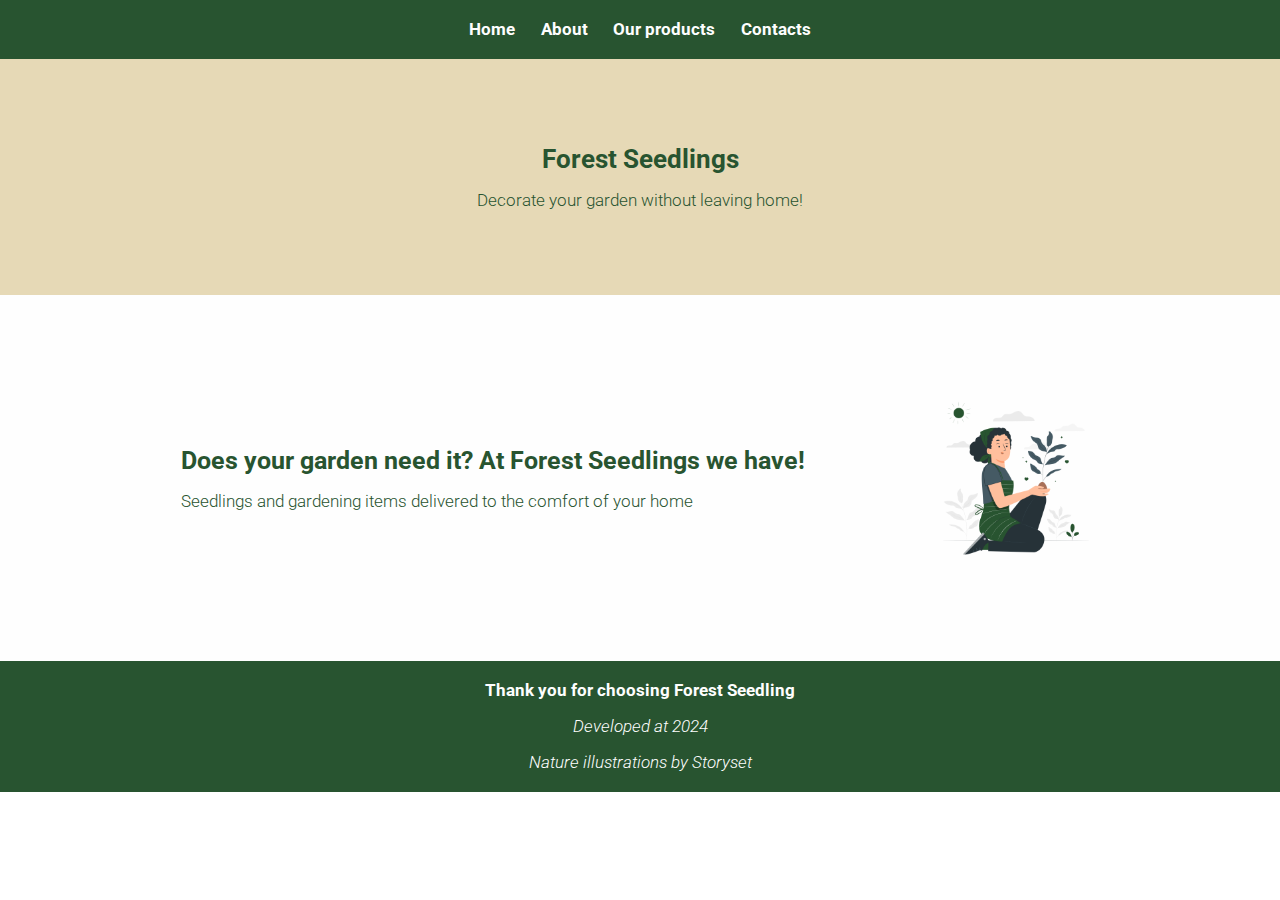
==== index.html @ 828b7651 "style home section" ====
<!DOCTYPE html>
<html lang="en">
    <head>
        <meta charset="UTF-8">
        <meta http-equiv="X-UA-Compatible" content="IE=edge">
        <meta name="viewport" content="width=device-width, initial-scale=1.0">
        <title>Forest Seedlings</title>
        <link rel="icon" type="image/x-icon" href="#">
        <link rel="stylesheet" href="./styles/reset.css">
        <link rel="stylesheet" href="./styles/header.css">
        <link rel="stylesheet" href="./styles/presentation.css">
        <link rel="stylesheet" href="./styles/home.css">
        <link rel="stylesheet" href="./styles/footer.css">
    </head>
    <body>
        <header class="header">
            <nav class="header__menu">
                <a href="index.html" class="anchor">Home</a>
                <a href="about.html" class="anchor">About</a>
                <a href="our-products.html" class="anchor">Our products</a>
                <a href="contacts.html" class="anchor">Contacts</a>
            </nav>
        </header>
        <div class="header-space">
            <p>H</p>
        </div>
        <main>
            <section class="presentation">
                <h1 class="presentation__title">Forest Seedlings</h1>
                <p class="presentation__text">Decorate your garden without leaving home!</p>
            </section>
            <section class="home">
                <div>
                    <h2 class="home__title">
                        Does your garden need it? At Forest Seedlings we have!
                    </h2>
                    <p class="home__text">
                        Seedlings and gardening items delivered to the comfort of your home
                    </p>
                </div>
                <img
                    src="./assets/Seeding-pana.png"
                    alt="Illustration of woman seeding pana">
            </section>
        </main>
        <footer class="footer">
            <h3 class="footer__title">Thank you for choosing Forest Seedling</h3>
            <p class="footer__text">Developed at 2024</p>
            <p class="footer__text">
                Nature illustrations by
                <a href="https://storyset.com/nature" class="anchor" target="_blank">
                    Storyset
                </a>
            </p>
        </footer>
    </body>
</html>
---- styles/header.css ----
.header {
    position: fixed;
    top: 0;
    width: 100vw;
}

.header__menu {
    display: flex;
    justify-content: center;
    column-gap: 2vw;
}
---- styles/presentation.css ----
.presentation {
    background-color: var(--secondary-color, #e6d9b6);
    color: var(--primary-color, #285430);
    text-align: center;
    padding: 85px 0;
}

.presentation__title {
    font-size: var(--primary-font-size, 2vw);
    margin-bottom: 17px;
}

.presentation__text {
    font-weight: var(--tertiary-font-weight, 300);
}
---- styles/home.css ----
.home {
    display: flex;
    justify-content: center;
    align-items: center;
    column-gap: 10vw;
    padding: 100px 0;
    background-color: var(--tertiary-color, #fefefe);
    font-size: var(--secondary-font-size, 1.3vw);
    font-style: var(--primary-font-style, normal);
    color: var(--primary-color, #285430);
}

.home__title {
    font-weight: var(--primary-font-weigth, 700);
    margin-bottom: 17px;
}

.home__text {
    font-weight: var(--tertiary-font-weight, 300);
}
---- styles/footer.css ----
.footer {
    display: flex;
    flex-direction: column;
    align-items: center;
    row-gap: 17px;
}

.footer__text {
    font-weight: var(--tertiary-font-weight, 300);
    font-style: var(--secondary-font-style, italic);
}
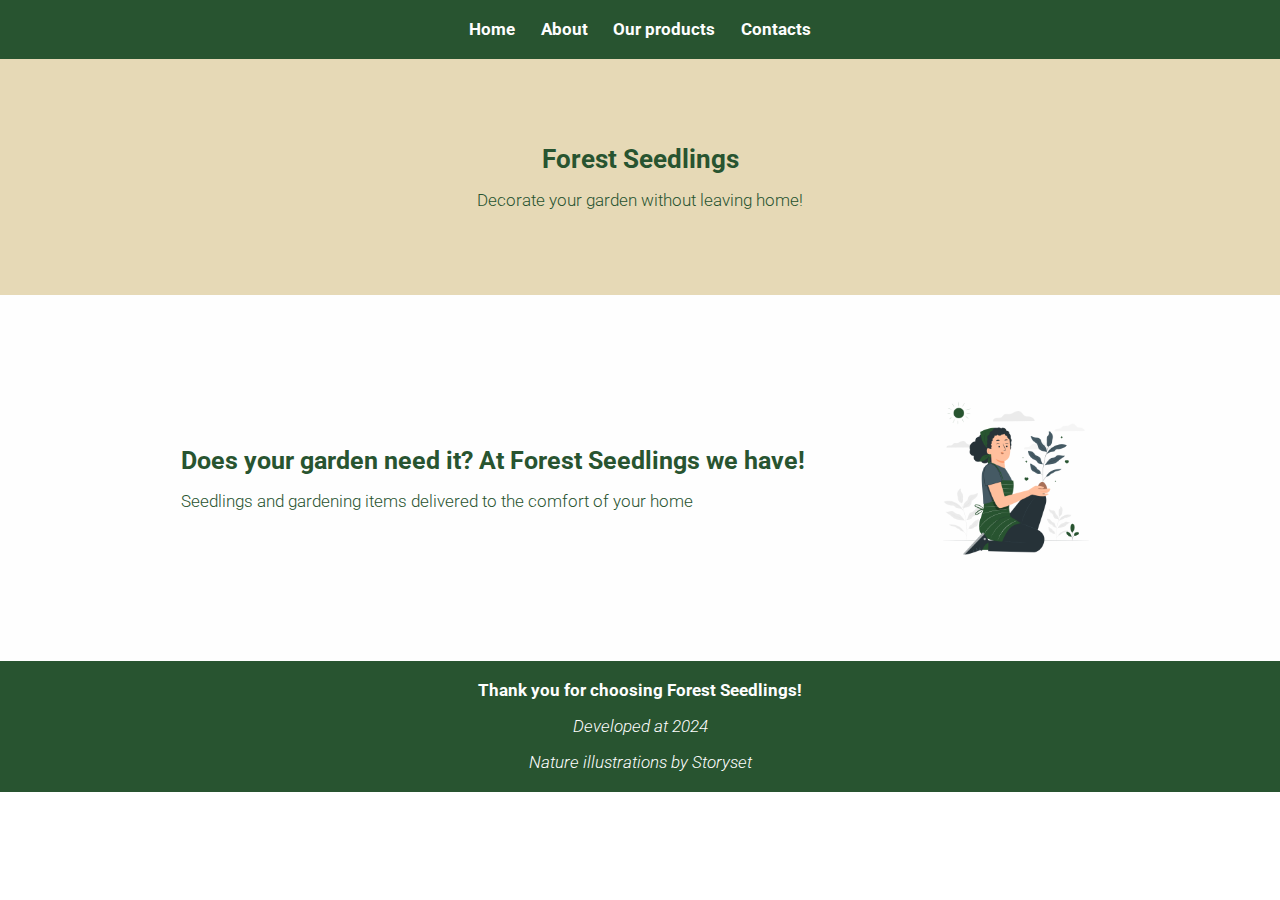
==== commit 07922b5d: "style our-products" ====
--- a/index.html
+++ b/index.html
@@ -15,9 +15,9 @@
     <body>
         <header class="header">
             <nav class="header__menu">
-                <a href="index.html" class="anchor">Home</a>
-                <a href="about.html" class="anchor">About</a>
-                <a href="our-products.html" class="anchor">Our products</a>
+                <a href="index.html#presentation" class="anchor">Home</a>
+                <a href="about.html#presentation" class="anchor">About</a>
+                <a href="our-products.html#presentation" class="anchor">Our products</a>
                 <a href="contacts.html" class="anchor">Contacts</a>
             </nav>
         </header>
@@ -25,7 +25,7 @@
             <p>H</p>
         </div>
         <main>
-            <section class="presentation">
+            <section id="presentation">
                 <h1 class="presentation__title">Forest Seedlings</h1>
                 <p class="presentation__text">Decorate your garden without leaving home!</p>
             </section>
@@ -40,11 +40,12 @@
                 </div>
                 <img
                     src="./assets/Seeding-pana.png"
-                    alt="Illustration of woman seeding pana">
+                    alt="Illustration of woman seeding pana"
+                    class="home__img">
             </section>
         </main>
         <footer class="footer">
-            <h3 class="footer__title">Thank you for choosing Forest Seedling</h3>
+            <h3 class="footer__title">Thank you for choosing Forest Seedlings!</h3>
             <p class="footer__text">Developed at 2024</p>
             <p class="footer__text">
                 Nature illustrations by
--- a/styles/header.css
+++ b/styles/header.css
@@ -8,4 +8,8 @@
     display: flex;
     justify-content: center;
     column-gap: 2vw;
+}
+
+.header-space {
+    visibility: hidden;
 }--- a/styles/presentation.css
+++ b/styles/presentation.css
@@ -1,4 +1,4 @@
-.presentation {
+#presentation {
     background-color: var(--secondary-color, #e6d9b6);
     color: var(--primary-color, #285430);
     text-align: center;
--- a/styles/home.css
+++ b/styles/home.css
@@ -17,4 +17,8 @@
 
 .home__text {
     font-weight: var(--tertiary-font-weight, 300);
+}
+
+.home__img {
+    width: 13vw;
 }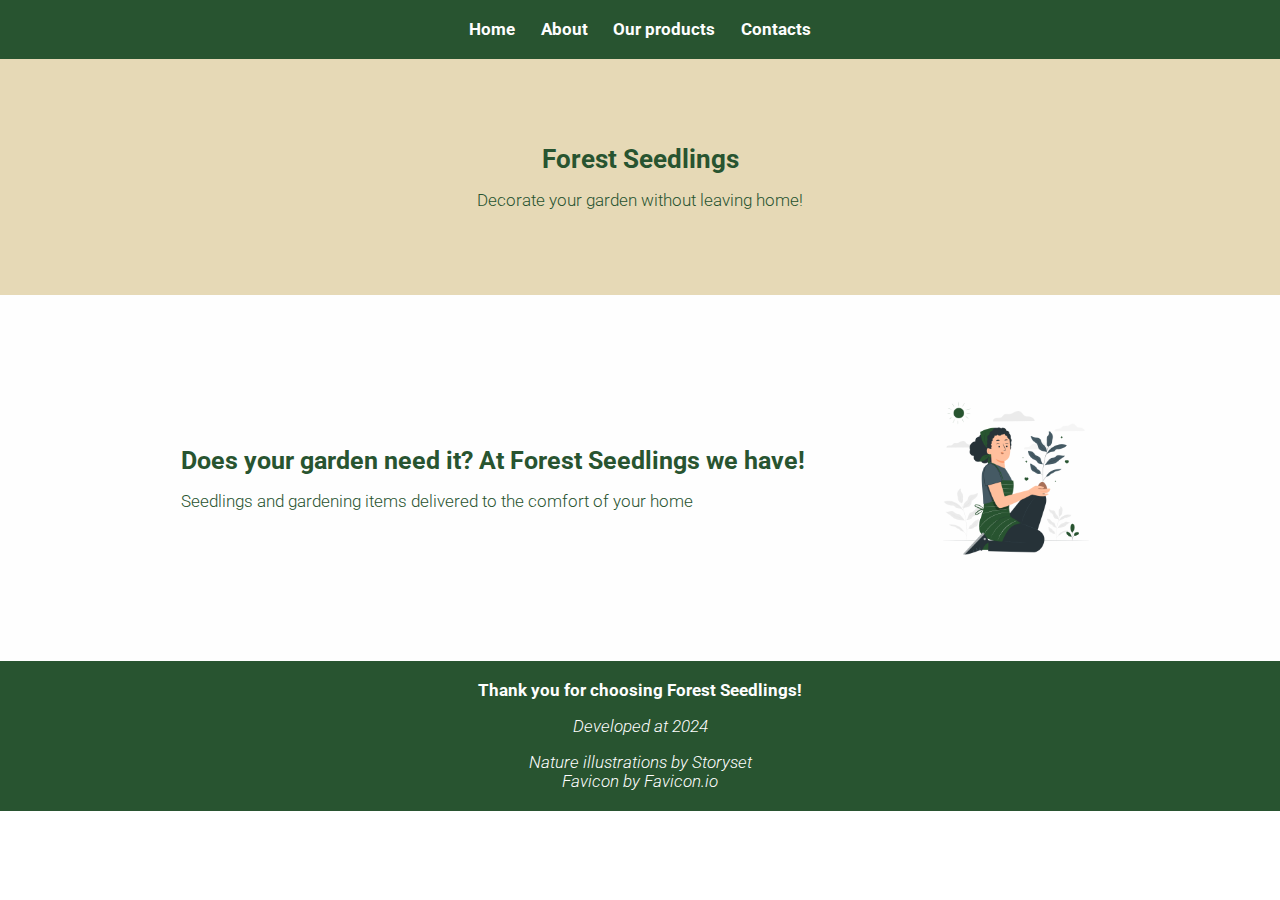
==== commit 4bd9676e: "add Favicon" ====
--- a/index.html
+++ b/index.html
@@ -5,7 +5,7 @@
         <meta http-equiv="X-UA-Compatible" content="IE=edge">
         <meta name="viewport" content="width=device-width, initial-scale=1.0">
         <title>Forest Seedlings</title>
-        <link rel="icon" type="image/x-icon" href="#">
+        <link rel="icon" type="image/x-icon" href="./assets/favicon.ico">
         <link rel="stylesheet" href="./styles/reset.css">
         <link rel="stylesheet" href="./styles/header.css">
         <link rel="stylesheet" href="./styles/presentation.css">
@@ -18,7 +18,7 @@
                 <a href="index.html#presentation" class="anchor">Home</a>
                 <a href="about.html#presentation" class="anchor">About</a>
                 <a href="our-products.html#presentation" class="anchor">Our products</a>
-                <a href="contacts.html" class="anchor">Contacts</a>
+                <a href="contacts.html#presentation" class="anchor">Contacts</a>
             </nav>
         </header>
         <div class="header-space">
@@ -29,7 +29,7 @@
                 <h1 class="presentation__title">Forest Seedlings</h1>
                 <p class="presentation__text">Decorate your garden without leaving home!</p>
             </section>
-            <section class="home">
+            <section class="content home">
                 <div>
                     <h2 class="home__title">
                         Does your garden need it? At Forest Seedlings we have!
@@ -47,12 +47,23 @@
         <footer class="footer">
             <h3 class="footer__title">Thank you for choosing Forest Seedlings!</h3>
             <p class="footer__text">Developed at 2024</p>
-            <p class="footer__text">
-                Nature illustrations by
-                <a href="https://storyset.com/nature" class="anchor" target="_blank">
-                    Storyset
-                </a>
-            </p>
+            <div>
+                <p class="footer__text">
+                    Nature illustrations by
+                    <a href="https://storyset.com/nature" class="anchor" target="_blank">
+                        Storyset
+                    </a>
+                </p>
+                <p class="footer__text">
+                    Favicon by
+                    <a
+                        href="https://favicon.io/emoji-favicons/#generate-from-emoji"
+                        class="anchor"
+                        target="_blank">
+                        Favicon.io
+                    </a>
+                </p>
+            </div>
         </footer>
     </body>
 </html>--- a/styles/home.css
+++ b/styles/home.css
@@ -1,13 +1,10 @@
 .home {
+    font-style: var(--primary-font-style, normal);
     display: flex;
     justify-content: center;
     align-items: center;
     column-gap: 10vw;
     padding: 100px 0;
-    background-color: var(--tertiary-color, #fefefe);
-    font-size: var(--secondary-font-size, 1.3vw);
-    font-style: var(--primary-font-style, normal);
-    color: var(--primary-color, #285430);
 }
 
 .home__title {
--- a/styles/footer.css
+++ b/styles/footer.css
@@ -1,7 +1,7 @@
 .footer {
+    text-align: center;
     display: flex;
     flex-direction: column;
-    align-items: center;
     row-gap: 17px;
 }
 
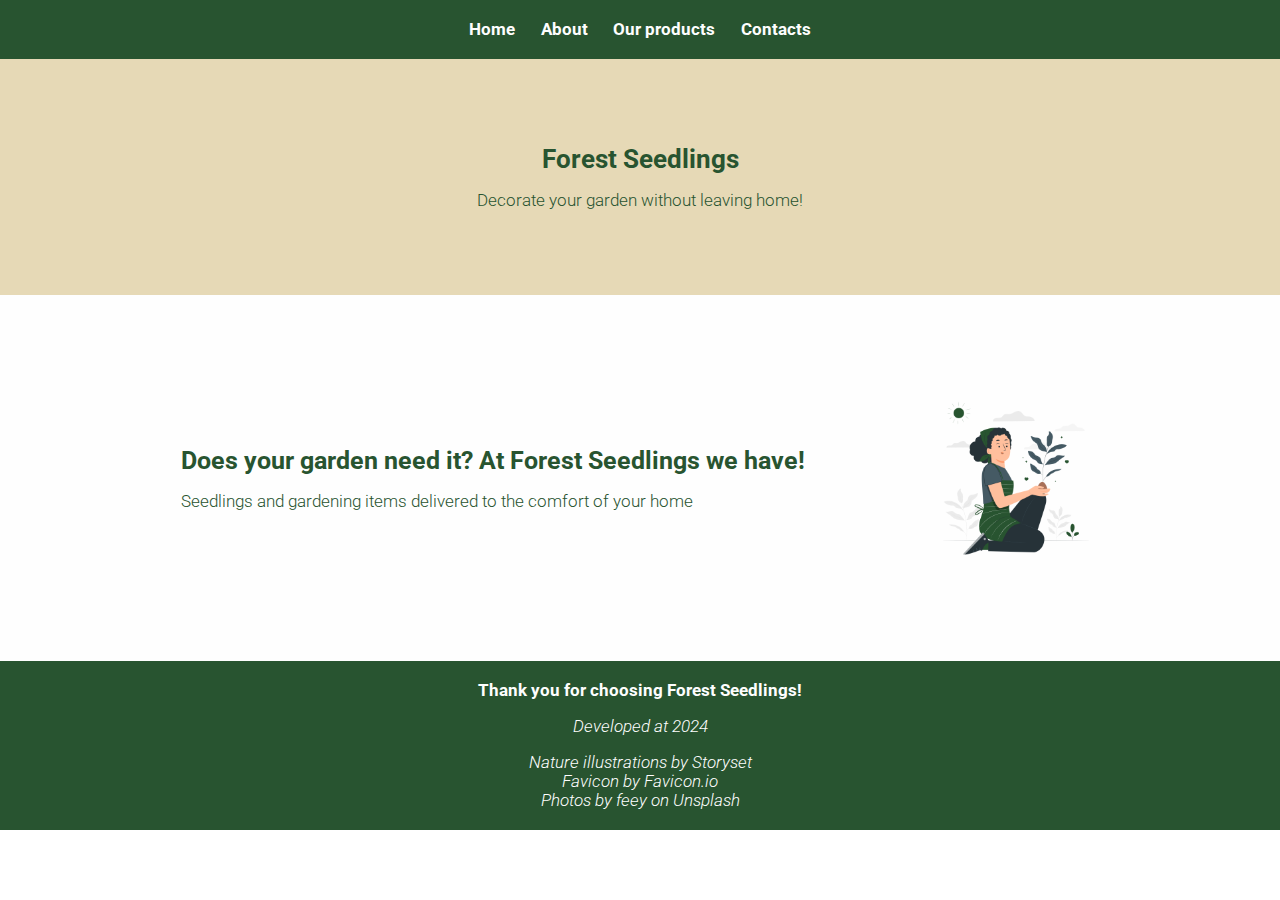
==== commit 618a4872: "use new pictures for our-products and credit it" ====
--- a/index.html
+++ b/index.html
@@ -63,6 +63,20 @@
                         Favicon.io
                     </a>
                 </p>
+                <p class="footer__text">
+                    Photos by
+                    <a
+                        href="https://unsplash.com/@feeypflanzen?utm_content=creditCopyText&utm_medium=referral&utm_source=unsplash"
+                        class="anchor"
+                        target="_blank">
+                        feey
+                    </a> on
+                    <a href="https://unsplash.com/"
+                        class="anchor"
+                        target="_blank">
+                        Unsplash
+                    </a>
+                </p>
             </div>
         </footer>
     </body>
--- a/styles/presentation.css
+++ b/styles/presentation.css
@@ -11,5 +11,5 @@
 }
 
 .presentation__text {
-    font-weight: var(--tertiary-font-weight, 300);
+    font-weight: var(--secondary-font-weigth, 300);
 }--- a/styles/home.css
+++ b/styles/home.css
@@ -13,7 +13,7 @@
 }
 
 .home__text {
-    font-weight: var(--tertiary-font-weight, 300);
+    font-weight: var(--secondary-font-weigth, 300);
 }
 
 .home__img {
--- a/styles/footer.css
+++ b/styles/footer.css
@@ -6,6 +6,6 @@
 }
 
 .footer__text {
-    font-weight: var(--tertiary-font-weight, 300);
+    font-weight: var(--secondary-font-weigth, 300);
     font-style: var(--secondary-font-style, italic);
 }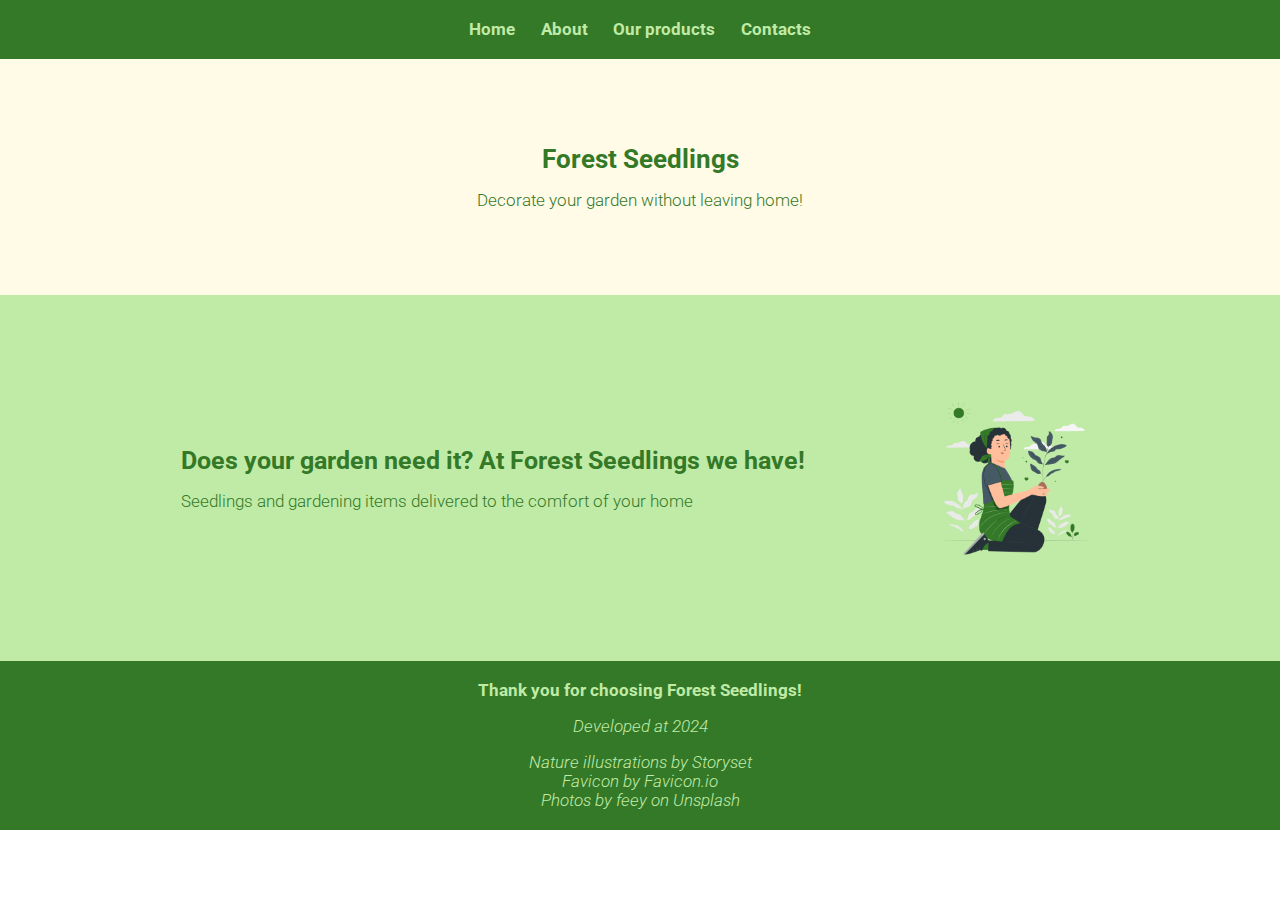
==== commit 7db98bbf: "adjust favicon credit" ====
--- a/index.html
+++ b/index.html
@@ -57,7 +57,7 @@
                 <p class="footer__text">
                     Favicon by
                     <a
-                        href="https://favicon.io/emoji-favicons/#generate-from-emoji"
+                        href="https://favicon.io/emoji-favicons/deciduous-tree/#emoji"
                         class="anchor"
                         target="_blank">
                         Favicon.io
